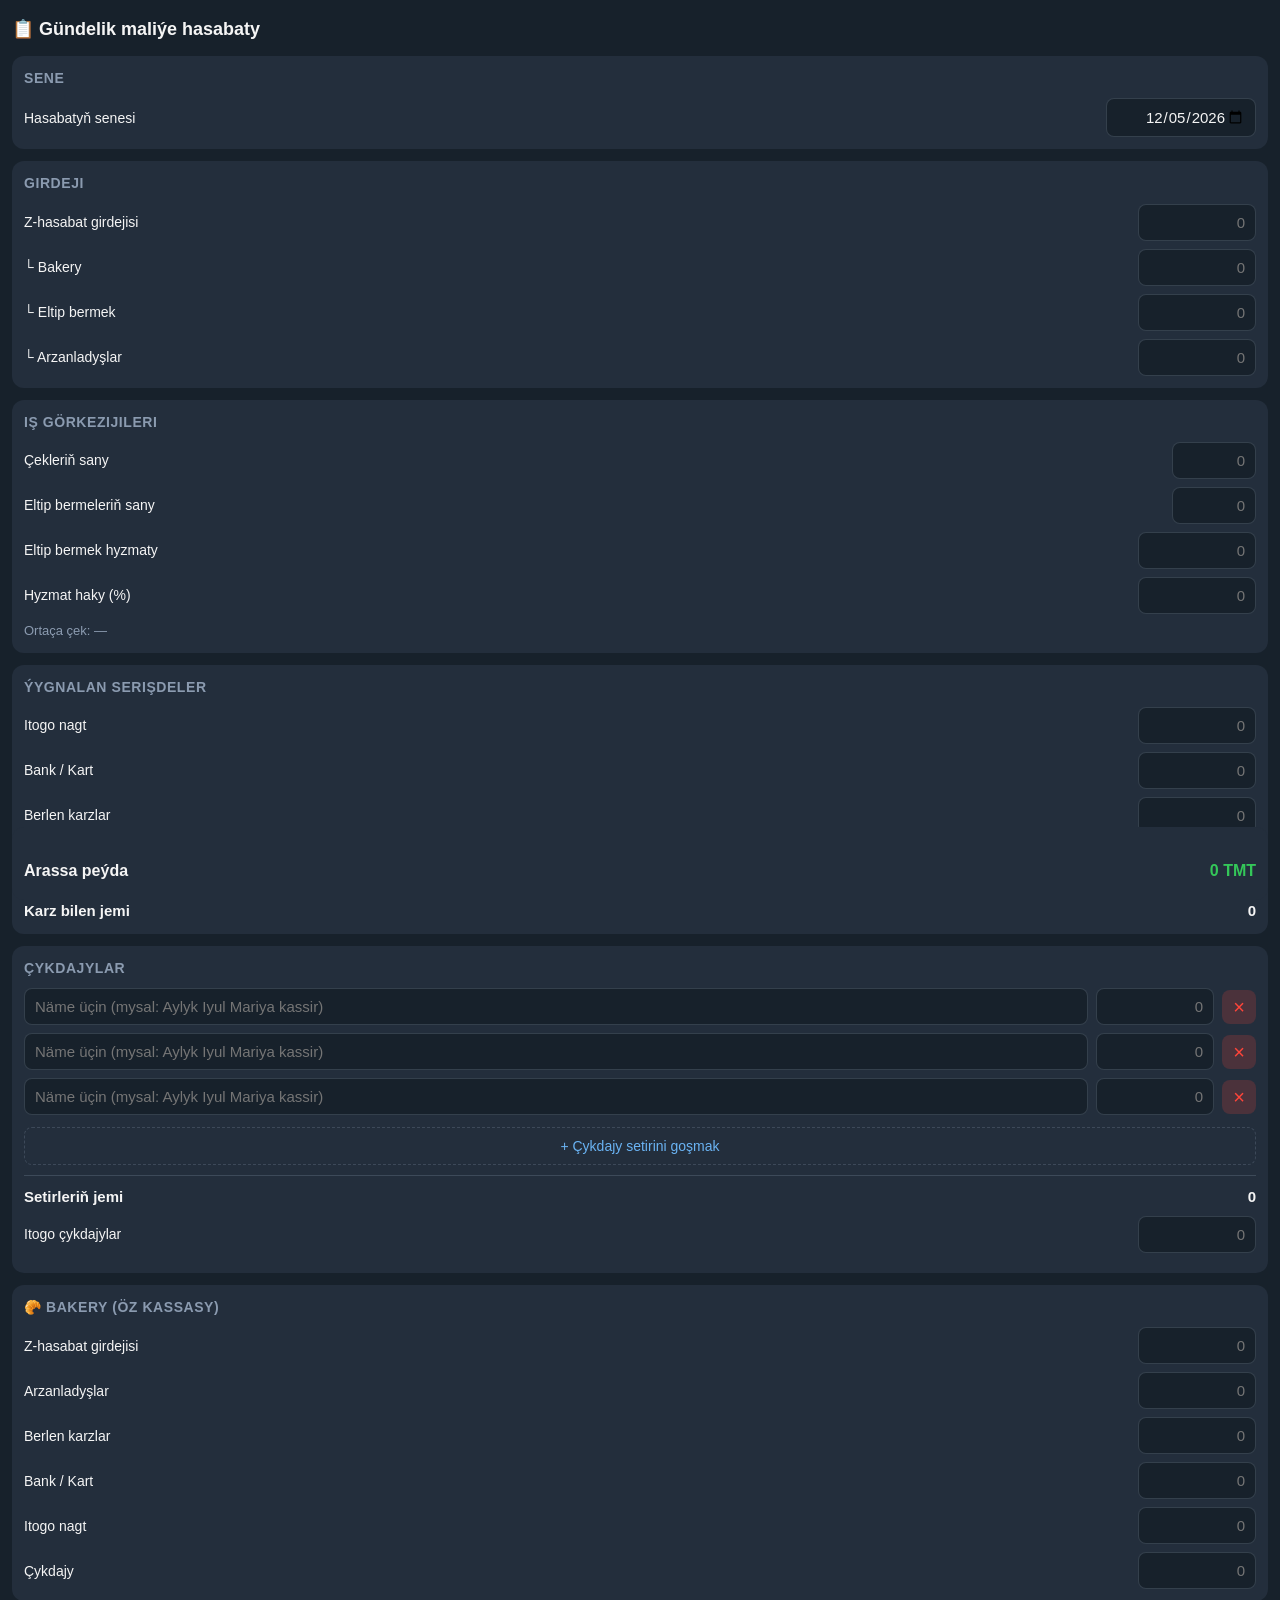
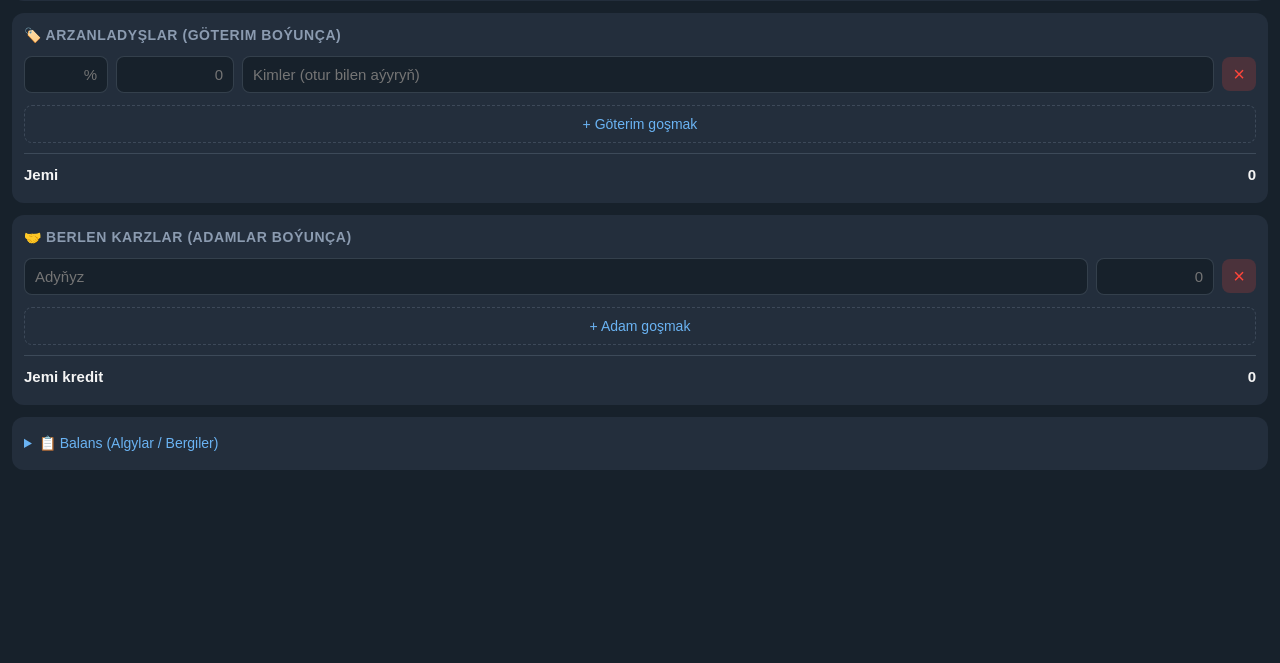
==== index.html @ 284e8ab1 "Restoranyň gündelik hasabat formasy" ====
<!DOCTYPE html>
<html lang="tk">
<head>
<meta charset="utf-8">
<meta name="viewport" content="width=device-width, initial-scale=1, maximum-scale=1, user-scalable=no">
<title>Gündelik hasabat</title>
<script src="https://telegram.org/js/telegram-web-app.js"></script>
<style>
  :root {
    --bg: var(--tg-theme-bg-color, #17212b);
    --card: var(--tg-theme-secondary-bg-color, #232e3c);
    --text: var(--tg-theme-text-color, #f5f5f5);
    --hint: var(--tg-theme-hint-color, #8b9bb0);
    --link: var(--tg-theme-link-color, #6ab3f3);
    --btn: var(--tg-theme-button-color, #3390ec);
    --btn-text: var(--tg-theme-button-text-color, #fff);
    --ok: #34c759;
    --warn: #ff9f0a;
    --bad: #ff453a;
    --line: color-mix(in srgb, var(--hint) 25%, transparent);
  }
  * { box-sizing: border-box; -webkit-tap-highlight-color: transparent; }
  body {
    margin: 0; padding: 12px 12px 96px;
    background: var(--bg); color: var(--text);
    font: 15px/1.45 -apple-system, "Segoe UI", Roboto, sans-serif;
  }
  h1 { font-size: 18px; margin: 4px 0 14px; }
  section { background: var(--card); border-radius: 12px; padding: 12px; margin-bottom: 12px; }
  section > h2 {
    font-size: 14px; margin: 0 0 10px; color: var(--hint);
    text-transform: uppercase; letter-spacing: .04em; font-weight: 600;
  }
  .row { display: flex; align-items: center; gap: 8px; margin-bottom: 8px; }
  .row:last-child { margin-bottom: 0; }
  label { flex: 1 1 auto; min-width: 0; font-size: 14px; }
  input {
    background: var(--bg); color: var(--text);
    border: 1px solid var(--line); border-radius: 8px;
    padding: 9px 10px; font-size: 15px; width: 100%;
    font-family: inherit;
  }
  input:focus { outline: none; border-color: var(--btn); }
  input.amount { flex: 0 0 118px; width: 118px; text-align: right; font-variant-numeric: tabular-nums; }
  input.count  { flex: 0 0 84px;  width: 84px;  text-align: right; }
  input.name   { flex: 1 1 auto; }
  .item { display: flex; gap: 8px; margin-bottom: 8px; align-items: center; }
  .del {
    flex: 0 0 34px; height: 34px; border: none; border-radius: 8px;
    background: color-mix(in srgb, var(--bad) 18%, transparent);
    color: var(--bad); font-size: 20px; line-height: 1; cursor: pointer;
  }
  .add {
    width: 100%; padding: 10px; margin-top: 4px;
    background: transparent; color: var(--link);
    border: 1px dashed var(--line); border-radius: 8px;
    font-size: 14px; font-family: inherit; cursor: pointer;
  }
  .total {
    display: flex; justify-content: space-between; align-items: center;
    margin-top: 10px; padding-top: 10px; border-top: 1px solid var(--line);
    font-weight: 600; font-variant-numeric: tabular-nums;
  }
  .note { font-size: 13px; color: var(--hint); margin-top: 6px; }
  .warn { color: var(--warn); }
  .bad  { color: var(--bad); }
  .ok   { color: var(--ok); }
  .grid2 { display: grid; grid-template-columns: 1fr 1fr; gap: 8px; }
  .summary { position: sticky; bottom: 0; }
  .summary .total { border-top: none; font-size: 16px; }
  details > summary { cursor: pointer; color: var(--link); font-size: 14px; padding: 4px 0; }
  .draftbar {
    display: flex; align-items: center; gap: 8px;
    background: color-mix(in srgb, var(--warn) 16%, transparent);
    border: 1px solid color-mix(in srgb, var(--warn) 40%, transparent);
    border-radius: 10px; padding: 9px 11px; margin-bottom: 12px; font-size: 13px;
  }
  .draftbar span { flex: 1 1 auto; }
  .draftbar button {
    flex: 0 0 auto; background: transparent; color: var(--link);
    border: 1px solid var(--line); border-radius: 7px;
    padding: 6px 10px; font-size: 13px; font-family: inherit; cursor: pointer;
  }
</style>
</head>
<body>

<h1>📋 Gündelik maliýe hasabaty</h1>

<div id="draftBar" style="display:none" class="draftbar">
  <span id="draftMsg"></span>
  <button type="button" id="draftClear">Täze başlamak</button>
</div>

<section>
  <h2>Sene</h2>
  <div class="row">
    <label for="date">Hasabatyň senesi</label>
    <input type="date" id="date" class="amount" style="width:150px;flex:0 0 150px">
  </div>
</section>

<section>
  <h2>Girdeji</h2>
  <div class="row"><label for="r">Z-hasabat girdejisi</label><input class="amount num" id="r" inputmode="decimal" placeholder="0"></div>
  <div class="row"><label for="bk">└ Bakery</label><input class="amount num" id="bk" inputmode="decimal" placeholder="0"></div>
  <div class="row"><label for="dl">└ Eltip bermek</label><input class="amount num" id="dl" inputmode="decimal" placeholder="0"></div>
  <div class="row"><label for="ds">└ Arzanladyşlar</label><input class="amount num" id="ds" inputmode="decimal" placeholder="0"></div>
</section>

<section>
  <h2>Iş görkezijileri</h2>
  <div class="row"><label for="rc">Çekleriň sany</label><input class="count num" id="rc" inputmode="numeric" placeholder="0"></div>
  <div class="row"><label for="dc">Eltip bermeleriň sany</label><input class="count num" id="dc" inputmode="numeric" placeholder="0"></div>
  <div class="row"><label for="df">Eltip bermek hyzmaty</label><input class="amount num" id="df" inputmode="decimal" placeholder="0"></div>
  <div class="row"><label for="sc">Hyzmat haky (%)</label><input class="amount num" id="sc" inputmode="decimal" placeholder="0"></div>
  <div class="note" id="avg">Ortaça çek: —</div>
</section>

<section>
  <h2>Ýygnalan serişdeler</h2>
  <div class="row"><label for="cash">Itogo nagt</label><input class="amount num" id="cash" inputmode="decimal" placeholder="0"></div>
  <div class="row"><label for="bn">Bank / Kart</label><input class="amount num" id="bn" inputmode="decimal" placeholder="0"></div>
  <div class="row"><label for="cr">Berlen karzlar</label><input class="amount num" id="cr" inputmode="decimal" placeholder="0"></div>
  <div class="row"><label for="ci">Gelen karz tölegi (+)</label><input class="amount num" id="ci" inputmode="decimal" placeholder="0"></div>
  <div class="total"><span>Karz bilen jemi</span><span id="cashTotal">0</span></div>
</section>

<section>
  <h2>Çykdajylar</h2>
  <div id="expenses"></div>
  <button class="add" type="button" id="addExpense">+ Çykdajy setirini goşmak</button>
  <div class="total"><span>Setirleriň jemi</span><span id="expSum">0</span></div>
  <div class="row" style="margin-top:8px"><label for="expTotal">Itogo çykdajylar</label><input class="amount num" id="expTotal" inputmode="decimal" placeholder="0"></div>
  <div class="note" id="expCheck"></div>
</section>

<section>
  <h2>🥐 Bakery (öz kassasy)</h2>
  <div class="row"><label for="b_r">Z-hasabat girdejisi</label><input class="amount num" id="b_r" inputmode="decimal" placeholder="0"></div>
  <div class="row"><label for="b_ds">Arzanladyşlar</label><input class="amount num" id="b_ds" inputmode="decimal" placeholder="0"></div>
  <div class="row"><label for="b_cr">Berlen karzlar</label><input class="amount num" id="b_cr" inputmode="decimal" placeholder="0"></div>
  <div class="row"><label for="b_bn">Bank / Kart</label><input class="amount num" id="b_bn" inputmode="decimal" placeholder="0"></div>
  <div class="row"><label for="b_cash">Itogo nagt</label><input class="amount num" id="b_cash" inputmode="decimal" placeholder="0"></div>
  <div class="row"><label for="b_exp">Çykdajy</label><input class="amount num" id="b_exp" inputmode="decimal" placeholder="0"></div>
</section>

<section>
  <h2>🏷️ Arzanladyşlar (göterim boýunça)</h2>
  <div id="tiers"></div>
  <button class="add" type="button" id="addTier">+ Göterim goşmak</button>
  <div class="total"><span>Jemi</span><span id="tierSum">0</span></div>
  <div class="note" id="tierCheck"></div>
</section>

<section>
  <h2>🤝 Berlen karzlar (adamlar boýunça)</h2>
  <div id="credits"></div>
  <button class="add" type="button" id="addCredit">+ Adam goşmak</button>
  <div class="total"><span>Jemi kredit</span><span id="credSum">0</span></div>
  <div class="note" id="credCheck"></div>
</section>

<section>
  <details>
    <summary>📋 Balans (Algylar / Bergiler)</summary>
    <div style="margin-top:10px">
      <div class="row"><label for="alg">Algylar (bize bergili)</label><input class="amount num" id="alg" inputmode="decimal" placeholder="0"></div>
      <div class="row"><label for="brg">Bergiler (biz bergili)</label><input class="amount num" id="brg" inputmode="decimal" placeholder="0"></div>
      <div class="row"><label for="bz">└ Bazar üpjünçileri</label><input class="amount num" id="bz" inputmode="decimal" placeholder="0"></div>
      <div class="row"><label for="fr">└ Firmalar</label><input class="amount num" id="fr" inputmode="decimal" placeholder="0"></div>
    </div>
  </details>
</section>

<section class="summary">
  <div class="total"><span>Arassa peýda</span><span id="profit">0 TMT</span></div>
  <div class="note" id="sizeNote"></div>
</section>

<script>
"use strict";
const tg = window.Telegram ? window.Telegram.WebApp : null;
if (tg) { tg.ready(); tg.expand(); }

const $ = id => document.getElementById(id);
const fmt = n => (Math.round(n * 100) / 100).toLocaleString("en-US");
const num = el => {
  // Accept "1,219", "1 219", "1219.5" — the accountant types all three.
  const v = parseFloat(String(el.value).replace(/[\s,]/g, ""));
  return isFinite(v) ? v : 0;
};

/* ---------- dynamic row builders ---------- */
function addRow(container, fields) {
  const div = document.createElement("div");
  div.className = "item";
  fields.forEach(f => {
    const i = document.createElement("input");
    i.className = f.cls;
    i.placeholder = f.ph;
    if (f.mode) i.inputMode = f.mode;
    i.addEventListener("input", recalc);
    div.appendChild(i);
  });
  const del = document.createElement("button");
  del.type = "button";
  del.className = "del";
  del.textContent = "×";
  del.setAttribute("aria-label", "Setiri pozmak");
  del.onclick = () => { div.remove(); recalc(); };
  div.appendChild(del);
  container.appendChild(div);
  return div;
}

const expenseFields = [
  { cls: "name",   ph: "Näme üçin (mysal: Aylyk Iyul Mariya kassir)" },
  { cls: "amount", ph: "0", mode: "decimal" },
];
const tierFields = [
  { cls: "count",  ph: "%", mode: "numeric" },
  { cls: "amount", ph: "0", mode: "decimal" },
  { cls: "name",   ph: "Kimler (otur bilen aýyryň)" },
];
const creditFields = [
  { cls: "name",   ph: "Adyňyz" },
  { cls: "amount", ph: "0", mode: "decimal" },
];

$("addExpense").onclick = () => addRow($("expenses"), expenseFields).querySelector("input").focus();
$("addTier").onclick    = () => addRow($("tiers"), tierFields).querySelector("input").focus();
$("addCredit").onclick  = () => addRow($("credits"), creditFields).querySelector("input").focus();

function readRows(container, map) {
  return Array.from(container.children).map(row => {
    const ins = row.querySelectorAll("input");
    return map(ins);
  }).filter(Boolean);
}
const getExpenses = () => readRows($("expenses"), i =>
  (i[0].value.trim() || num(i[1])) ? [i[0].value.trim(), num(i[1])] : null);
const getTiers = () => readRows($("tiers"), i =>
  (num(i[0]) || num(i[1])) ? [num(i[0]), num(i[1]), i[2].value.trim()] : null);
const getCredits = () => readRows($("credits"), i =>
  (i[0].value.trim() || num(i[1])) ? [i[0].value.trim(), num(i[1])] : null);

/* ---------- live totals and cross-checks ---------- */
function recalc() {
  const rev = num($("r")), expTotal = num($("expTotal"));
  const profit = rev - expTotal;
  $("profit").textContent = fmt(profit) + " TMT";
  $("profit").className = profit < 0 ? "bad" : "ok";

  const rc = num($("rc"));
  $("avg").textContent = rc > 0
    ? "Ortaça çek: " + fmt(rev / rc) + " TMT"
    : "Ortaça çek: —";

  $("cashTotal").textContent = fmt(num($("cash")) + num($("ci")));

  const expSum = getExpenses().reduce((s, e) => s + e[1], 0);
  $("expSum").textContent = fmt(expSum);
  const diff = expSum - expTotal;
  if (expTotal > 0 && Math.abs(diff) > 1) {
    $("expCheck").className = "note warn";
    $("expCheck").textContent = "⚠️ Setirler bilen jeminiň tapawudy: " + fmt(Math.abs(diff)) + " TMT";
  } else if (expTotal > 0) {
    $("expCheck").className = "note ok";
    $("expCheck").textContent = "✓ Setirler jemi bilen deň gelýär";
  } else { $("expCheck").textContent = ""; }

  const tierSum = getTiers().reduce((s, t) => s + t[1], 0);
  $("tierSum").textContent = fmt(tierSum);
  const ds = num($("ds"));
  $("tierCheck").className = "note " + (ds > 0 && Math.abs(tierSum - ds) > 1 ? "warn" : "ok");
  $("tierCheck").textContent = ds > 0
    ? (Math.abs(tierSum - ds) > 1
        ? "⚠️ Ýokardaky arzanladyş " + fmt(ds) + " TMT — tapawut " + fmt(Math.abs(tierSum - ds))
        : "✓ Arzanladyşlar deň gelýär")
    : "";

  const credSum = getCredits().reduce((s, c) => s + c[1], 0);
  $("credSum").textContent = fmt(credSum);
  const cr = num($("cr"));
  $("credCheck").className = "note " + (cr > 0 && Math.abs(credSum - cr) > 1 ? "warn" : "ok");
  $("credCheck").textContent = cr > 0
    ? (Math.abs(credSum - cr) > 1
        ? "⚠️ Ýokardaky karz " + fmt(cr) + " TMT — tapawut " + fmt(Math.abs(credSum - cr))
        : "✓ Karzlar deň gelýär")
    : "";

  updateButton();
  saveDraft();   // every recalculation is also a save point
}

/* ---------- payload ---------- */
function payload() {
  const p = { v: 1, d: $("date").value };
  [["r","r"],["bk","bk"],["dl","dl"],["ds","ds"],["df","df"],["sc","sc"],
   ["cash","cash"],["bn","bn"],["cr","cr"],["ci","ci"],
   ["alg","alg"],["brg","brg"],["bz","bz"],["fr","fr"],["expTotal","exp"]
  ].forEach(([id, key]) => { const v = num($(id)); if (v) p[key] = v; });
  ["rc","dc"].forEach(id => { const v = num($(id)); if (v) p[id] = v; });

  const b = {};
  [["b_r","r"],["b_ds","ds"],["b_cr","cr"],["b_bn","bn"],["b_cash","cash"],["b_exp","exp"]]
    .forEach(([id, key]) => { const v = num($(id)); if (v) b[key] = v; });
  if (Object.keys(b).length) p.b = b;

  const e = getExpenses(), t = getTiers(), c = getCredits();
  if (e.length) p.e = e;
  if (t.length) p.t = t;
  if (c.length) p.c = c;
  return p;
}

/* Telegram caps sendData at 4096 bytes — warn before it silently fails. */
function updateButton() {
  if (!tg) return;
  const json = JSON.stringify(payload());
  const bytes = new TextEncoder().encode(json).length;
  const tooBig = bytes > 4000;
  const noDate = !$("date").value;
  const noData = !num($("r")) && !num($("expTotal"));

  $("sizeNote").className = "note" + (tooBig ? " bad" : "");
  $("sizeNote").textContent = tooBig
    ? "⚠️ Hasabat gaty uzyn (" + bytes + "/4000 baýt). Käbir setirleri aýryň."
    : "";

  if (noDate)      tg.MainButton.setText("Senäni saýlaň");
  else if (noData) tg.MainButton.setText("Sanlary giriziň");
  else if (tooBig) tg.MainButton.setText("Gaty uzyn");
  else             tg.MainButton.setText("✅ Hasabaty ibermek");

  if (noDate || noData || tooBig) tg.MainButton.disable();
  else tg.MainButton.enable();
  tg.MainButton.show();
}

if (tg) {
  tg.MainButton.onClick(() => {
    const json = JSON.stringify(payload());
    if (new TextEncoder().encode(json).length > 4000) return;
    if (tg.HapticFeedback) tg.HapticFeedback.notificationOccurred("success");
    clearDraft();        // submitted — the draft has served its purpose
    tg.sendData(json);   // Telegram delivers this to the bot, then closes the app
  });
}

/* ---------- draft saving ----------
   Telegram tears the Mini App down when it's closed or backgrounded, so a
   half-typed report would be lost. Keep it in localStorage on this phone;
   nothing leaves the device until the form is actually submitted. */
const DRAFT_KEY = "hasap-draft-v1";
let saveTimer = null;

function saveDraft() {
  // Debounced: typing a 5-digit number shouldn't write five times.
  clearTimeout(saveTimer);
  saveTimer = setTimeout(() => {
    try {
      const p = payload();
      // An empty form writes nothing — and must never DELETE an existing draft.
      // If a restore ever fails, reopening the app would otherwise wipe the
      // saved report before the user could retry. Clearing is explicit only:
      // submitting, or tapping "Täze başlamak".
      if (Object.keys(p).length <= 2) return;
      p._at = Date.now();
      localStorage.setItem(DRAFT_KEY, JSON.stringify(p));
    } catch (e) { /* private mode / quota — drafts are a convenience, not a promise */ }
  }, 400);
}

function clearDraft() {
  try { localStorage.removeItem(DRAFT_KEY); } catch (e) {}
}

function fillRows(container, fields, rowsData) {
  container.innerHTML = "";
  rowsData.forEach(vals => {
    const row = addRow(container, fields);
    const inputs = row.querySelectorAll("input");
    vals.forEach((v, i) => { if (inputs[i]) inputs[i].value = v; });
  });
}

function restoreDraft() {
  let d;
  try {
    const stored = localStorage.getItem(DRAFT_KEY);
    if (!stored) return false;
    d = JSON.parse(stored);
  } catch (e) { return false; }
  if (!d || typeof d !== "object") return false;

  if (d.d) $("date").value = d.d;
  [["r","r"],["bk","bk"],["dl","dl"],["ds","ds"],["df","df"],["sc","sc"],
   ["cash","cash"],["bn","bn"],["cr","cr"],["ci","ci"],
   ["alg","alg"],["brg","brg"],["bz","bz"],["fr","fr"],["expTotal","exp"],
   ["rc","rc"],["dc","dc"]
  ].forEach(([id, key]) => { if (d[key] != null) $(id).value = d[key]; });

  if (d.b) {
    [["b_r","r"],["b_ds","ds"],["b_cr","cr"],["b_bn","bn"],["b_cash","cash"],["b_exp","exp"]]
      .forEach(([id, key]) => { if (d.b[key] != null) $(id).value = d.b[key]; });
  }

  if (d.e && d.e.length) fillRows($("expenses"), expenseFields, d.e);
  if (d.t && d.t.length) fillRows($("tiers"), tierFields, d.t);
  if (d.c && d.c.length) fillRows($("credits"), creditFields, d.c);

  // Tell them what was restored — a silently pre-filled form is alarming.
  const when = d._at ? new Date(d._at) : null;
  const stamp = when
    ? when.toLocaleDateString("en-GB").replace(/\//g, ".") + " " +
      when.toLocaleTimeString("en-GB", { hour: "2-digit", minute: "2-digit" })
    : "";
  $("draftMsg").textContent = "📝 Tamamlanmadyk hasabat dikeldildi" + (stamp ? " (" + stamp + ")" : "") + ".";
  $("draftBar").style.display = "flex";
  return true;
}

$("draftClear").onclick = () => {
  clearDraft();
  location.reload();
};

/* ---------- start ---------- */
document.querySelectorAll("input").forEach(i => i.addEventListener("input", recalc));
$("date").valueAsDate = new Date();

if (!restoreDraft()) {
  for (let i = 0; i < 3; i++) addRow($("expenses"), expenseFields);
  addRow($("tiers"), tierFields);
  addRow($("credits"), creditFields);
}
recalc();
</script>
</body>
</html>
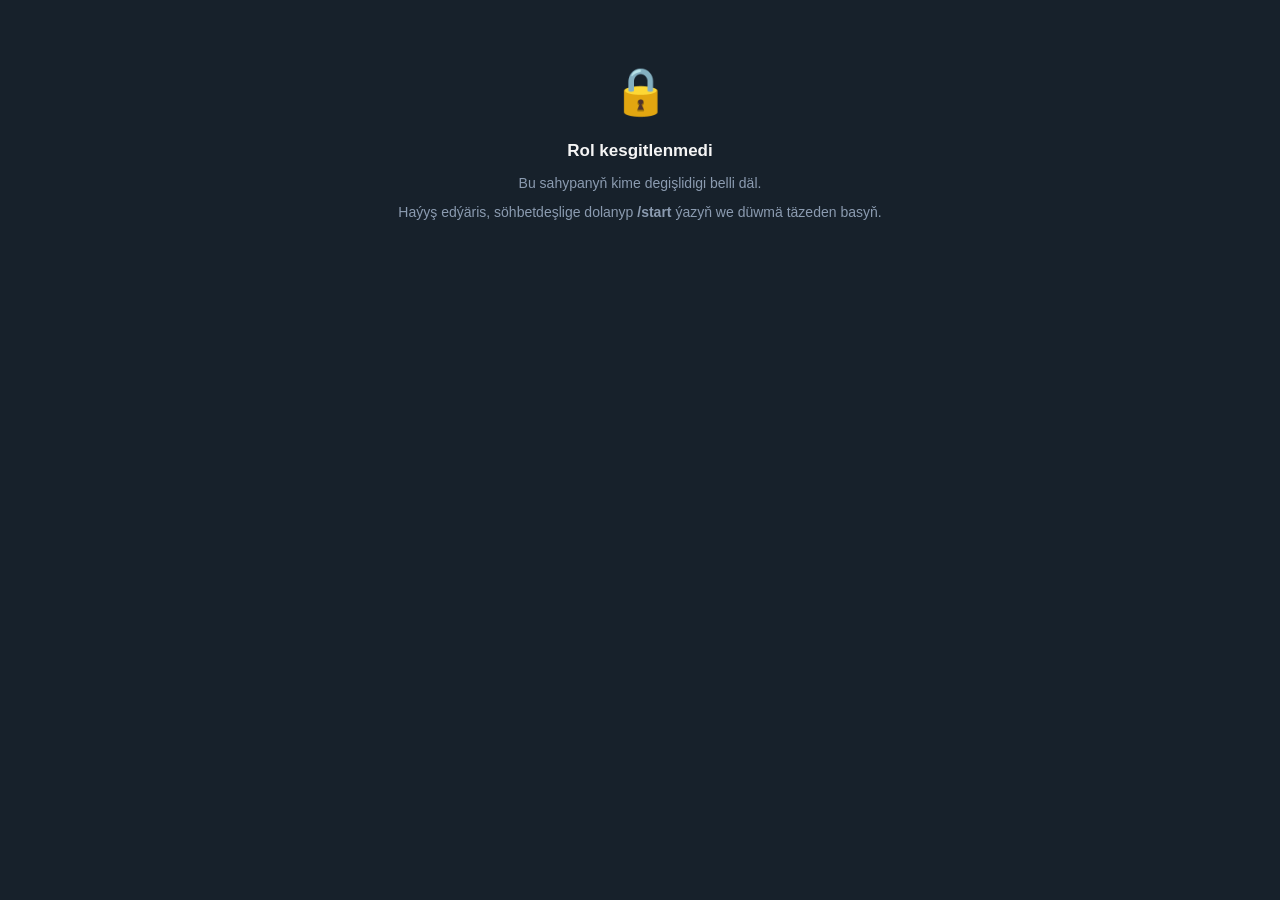
==== commit 56a6c6ee: "Formany täzelemek" ====
--- a/index.html
+++ b/index.html
@@ -3,7 +3,7 @@
 <head>
 <meta charset="utf-8">
 <meta name="viewport" content="width=device-width, initial-scale=1, maximum-scale=1, user-scalable=no">
-<title>Gündelik hasabat</title>
+<title>Hasap ulgamy</title>
 <script src="https://telegram.org/js/telegram-web-app.js"></script>
 <style>
   :root {
@@ -14,169 +14,273 @@
     --link: var(--tg-theme-link-color, #6ab3f3);
     --btn: var(--tg-theme-button-color, #3390ec);
     --btn-text: var(--tg-theme-button-text-color, #fff);
-    --ok: #34c759;
-    --warn: #ff9f0a;
-    --bad: #ff453a;
+    --ok: #34c759; --warn: #ff9f0a; --bad: #ff453a;
     --line: color-mix(in srgb, var(--hint) 25%, transparent);
   }
   * { box-sizing: border-box; -webkit-tap-highlight-color: transparent; }
   body {
-    margin: 0; padding: 12px 12px 96px;
+    margin: 0; padding: 14px 14px 96px;
     background: var(--bg); color: var(--text);
     font: 15px/1.45 -apple-system, "Segoe UI", Roboto, sans-serif;
   }
-  h1 { font-size: 18px; margin: 4px 0 14px; }
-  section { background: var(--card); border-radius: 12px; padding: 12px; margin-bottom: 12px; }
+  .head { display: flex; align-items: center; gap: 10px; margin-bottom: 16px; }
+  .head h1 { font-size: 18px; margin: 0; flex: 1 1 auto; }
+  .badge {
+    font-size: 12px; padding: 4px 10px; border-radius: 999px;
+    background: color-mix(in srgb, var(--btn) 20%, transparent);
+    color: var(--link); white-space: nowrap;
+  }
+  section { background: var(--card); border-radius: 14px; padding: 14px; margin-bottom: 12px; }
   section > h2 {
-    font-size: 14px; margin: 0 0 10px; color: var(--hint);
-    text-transform: uppercase; letter-spacing: .04em; font-weight: 600;
-  }
-  .row { display: flex; align-items: center; gap: 8px; margin-bottom: 8px; }
+    font-size: 13px; margin: 0 0 12px; color: var(--hint);
+    text-transform: uppercase; letter-spacing: .05em; font-weight: 600;
+  }
+  .row { display: flex; align-items: center; gap: 10px; margin-bottom: 9px; }
   .row:last-child { margin-bottom: 0; }
   label { flex: 1 1 auto; min-width: 0; font-size: 14px; }
-  input {
-    background: var(--bg); color: var(--text);
-    border: 1px solid var(--line); border-radius: 8px;
-    padding: 9px 10px; font-size: 15px; width: 100%;
-    font-family: inherit;
-  }
-  input:focus { outline: none; border-color: var(--btn); }
-  input.amount { flex: 0 0 118px; width: 118px; text-align: right; font-variant-numeric: tabular-nums; }
-  input.count  { flex: 0 0 84px;  width: 84px;  text-align: right; }
+  input, select {
+    background: var(--bg); color: var(--text); font-family: inherit;
+    border: 1px solid var(--line); border-radius: 9px;
+    padding: 10px; font-size: 15px; width: 100%;
+  }
+  input:focus, select:focus { outline: none; border-color: var(--btn); }
+  input.amount { flex: 0 0 120px; width: 120px; text-align: right; font-variant-numeric: tabular-nums; }
+  input.count  { flex: 0 0 86px;  width: 86px;  text-align: right; }
   input.name   { flex: 1 1 auto; }
+  input.date   { flex: 0 0 152px; width: 152px; }
   .item { display: flex; gap: 8px; margin-bottom: 8px; align-items: center; }
   .del {
-    flex: 0 0 34px; height: 34px; border: none; border-radius: 8px;
+    flex: 0 0 36px; height: 36px; border: none; border-radius: 9px;
     background: color-mix(in srgb, var(--bad) 18%, transparent);
     color: var(--bad); font-size: 20px; line-height: 1; cursor: pointer;
   }
   .add {
-    width: 100%; padding: 10px; margin-top: 4px;
+    width: 100%; padding: 11px; margin-top: 4px;
     background: transparent; color: var(--link);
-    border: 1px dashed var(--line); border-radius: 8px;
+    border: 1px dashed var(--line); border-radius: 9px;
     font-size: 14px; font-family: inherit; cursor: pointer;
   }
   .total {
     display: flex; justify-content: space-between; align-items: center;
-    margin-top: 10px; padding-top: 10px; border-top: 1px solid var(--line);
+    margin-top: 11px; padding-top: 11px; border-top: 1px solid var(--line);
     font-weight: 600; font-variant-numeric: tabular-nums;
   }
-  .note { font-size: 13px; color: var(--hint); margin-top: 6px; }
-  .warn { color: var(--warn); }
-  .bad  { color: var(--bad); }
-  .ok   { color: var(--ok); }
-  .grid2 { display: grid; grid-template-columns: 1fr 1fr; gap: 8px; }
-  .summary { position: sticky; bottom: 0; }
-  .summary .total { border-top: none; font-size: 16px; }
-  details > summary { cursor: pointer; color: var(--link); font-size: 14px; padding: 4px 0; }
+  .note { font-size: 13px; color: var(--hint); margin-top: 7px; }
+  .warn { color: var(--warn); } .bad { color: var(--bad); } .ok { color: var(--ok); }
+  .grid { display: grid; grid-template-columns: 1fr 1fr; gap: 9px; }
+  button.action {
+    width: 100%; padding: 13px; border: none; border-radius: 10px;
+    background: var(--btn); color: var(--btn-text);
+    font-size: 15px; font-weight: 600; font-family: inherit; cursor: pointer;
+  }
+  button.ghost {
+    background: transparent; color: var(--link); border: 1px solid var(--line);
+  }
+  button.danger { background: color-mix(in srgb, var(--bad) 22%, transparent); color: var(--bad); }
+  .tabs { display: flex; gap: 8px; margin-bottom: 14px; }
+  .tabs button {
+    flex: 1 1 0; padding: 10px 6px; border-radius: 10px; cursor: pointer;
+    border: 1px solid var(--line); background: transparent; color: var(--hint);
+    font-size: 13px; font-family: inherit; font-weight: 600;
+  }
+  .tabs button[aria-selected="true"] {
+    background: var(--btn); color: var(--btn-text); border-color: var(--btn);
+  }
   .draftbar {
-    display: flex; align-items: center; gap: 8px;
+    display: flex; align-items: center; gap: 9px;
     background: color-mix(in srgb, var(--warn) 16%, transparent);
     border: 1px solid color-mix(in srgb, var(--warn) 40%, transparent);
-    border-radius: 10px; padding: 9px 11px; margin-bottom: 12px; font-size: 13px;
+    border-radius: 11px; padding: 10px 12px; margin-bottom: 12px; font-size: 13px;
   }
   .draftbar span { flex: 1 1 auto; }
   .draftbar button {
     flex: 0 0 auto; background: transparent; color: var(--link);
-    border: 1px solid var(--line); border-radius: 7px;
-    padding: 6px 10px; font-size: 13px; font-family: inherit; cursor: pointer;
-  }
+    border: 1px solid var(--line); border-radius: 8px;
+    padding: 6px 11px; font-size: 13px; font-family: inherit; cursor: pointer;
+  }
+  details > summary { cursor: pointer; color: var(--link); font-size: 14px; padding: 5px 0; }
+  .blocked { text-align: center; padding: 44px 20px; }
+  .blocked .icon { font-size: 46px; margin-bottom: 14px; }
+  .blocked h2 { font-size: 17px; margin: 0 0 10px; text-transform: none; letter-spacing: 0; color: var(--text); }
+  .blocked p { color: var(--hint); font-size: 14px; margin: 0 0 8px; }
+  [hidden] { display: none !important; }
 </style>
 </head>
 <body>
 
-<h1>📋 Gündelik maliýe hasabaty</h1>
-
-<div id="draftBar" style="display:none" class="draftbar">
-  <span id="draftMsg"></span>
-  <button type="button" id="draftClear">Täze başlamak</button>
+<!-- ══ Shown when the role cannot be trusted. Never a panel by default. ══ -->
+<div id="v-blocked" class="blocked" hidden>
+  <div class="icon">🔒</div>
+  <h2 id="blockedTitle">Sahypa açyp bolmady</h2>
+  <p id="blockedMsg"></p>
+  <p>Haýyş edýäris, söhbetdeşlige dolanyp <b>/start</b> ýazyň we düwmä täzeden basyň.</p>
 </div>
 
-<section>
-  <h2>Sene</h2>
-  <div class="row">
-    <label for="date">Hasabatyň senesi</label>
-    <input type="date" id="date" class="amount" style="width:150px;flex:0 0 150px">
+<div id="app" hidden>
+  <div class="head">
+    <h1 id="title">Hasap ulgamy</h1>
+    <span class="badge" id="roleBadge"></span>
   </div>
-</section>
-
-<section>
-  <h2>Girdeji</h2>
-  <div class="row"><label for="r">Z-hasabat girdejisi</label><input class="amount num" id="r" inputmode="decimal" placeholder="0"></div>
-  <div class="row"><label for="bk">└ Bakery</label><input class="amount num" id="bk" inputmode="decimal" placeholder="0"></div>
-  <div class="row"><label for="dl">└ Eltip bermek</label><input class="amount num" id="dl" inputmode="decimal" placeholder="0"></div>
-  <div class="row"><label for="ds">└ Arzanladyşlar</label><input class="amount num" id="ds" inputmode="decimal" placeholder="0"></div>
-</section>
-
-<section>
-  <h2>Iş görkezijileri</h2>
-  <div class="row"><label for="rc">Çekleriň sany</label><input class="count num" id="rc" inputmode="numeric" placeholder="0"></div>
-  <div class="row"><label for="dc">Eltip bermeleriň sany</label><input class="count num" id="dc" inputmode="numeric" placeholder="0"></div>
-  <div class="row"><label for="df">Eltip bermek hyzmaty</label><input class="amount num" id="df" inputmode="decimal" placeholder="0"></div>
-  <div class="row"><label for="sc">Hyzmat haky (%)</label><input class="amount num" id="sc" inputmode="decimal" placeholder="0"></div>
-  <div class="note" id="avg">Ortaça çek: —</div>
-</section>
-
-<section>
-  <h2>Ýygnalan serişdeler</h2>
-  <div class="row"><label for="cash">Itogo nagt</label><input class="amount num" id="cash" inputmode="decimal" placeholder="0"></div>
-  <div class="row"><label for="bn">Bank / Kart</label><input class="amount num" id="bn" inputmode="decimal" placeholder="0"></div>
-  <div class="row"><label for="cr">Berlen karzlar</label><input class="amount num" id="cr" inputmode="decimal" placeholder="0"></div>
-  <div class="row"><label for="ci">Gelen karz tölegi (+)</label><input class="amount num" id="ci" inputmode="decimal" placeholder="0"></div>
-  <div class="total"><span>Karz bilen jemi</span><span id="cashTotal">0</span></div>
-</section>
-
-<section>
-  <h2>Çykdajylar</h2>
-  <div id="expenses"></div>
-  <button class="add" type="button" id="addExpense">+ Çykdajy setirini goşmak</button>
-  <div class="total"><span>Setirleriň jemi</span><span id="expSum">0</span></div>
-  <div class="row" style="margin-top:8px"><label for="expTotal">Itogo çykdajylar</label><input class="amount num" id="expTotal" inputmode="decimal" placeholder="0"></div>
-  <div class="note" id="expCheck"></div>
-</section>
-
-<section>
-  <h2>🥐 Bakery (öz kassasy)</h2>
-  <div class="row"><label for="b_r">Z-hasabat girdejisi</label><input class="amount num" id="b_r" inputmode="decimal" placeholder="0"></div>
-  <div class="row"><label for="b_ds">Arzanladyşlar</label><input class="amount num" id="b_ds" inputmode="decimal" placeholder="0"></div>
-  <div class="row"><label for="b_cr">Berlen karzlar</label><input class="amount num" id="b_cr" inputmode="decimal" placeholder="0"></div>
-  <div class="row"><label for="b_bn">Bank / Kart</label><input class="amount num" id="b_bn" inputmode="decimal" placeholder="0"></div>
-  <div class="row"><label for="b_cash">Itogo nagt</label><input class="amount num" id="b_cash" inputmode="decimal" placeholder="0"></div>
-  <div class="row"><label for="b_exp">Çykdajy</label><input class="amount num" id="b_exp" inputmode="decimal" placeholder="0"></div>
-</section>
-
-<section>
-  <h2>🏷️ Arzanladyşlar (göterim boýunça)</h2>
-  <div id="tiers"></div>
-  <button class="add" type="button" id="addTier">+ Göterim goşmak</button>
-  <div class="total"><span>Jemi</span><span id="tierSum">0</span></div>
-  <div class="note" id="tierCheck"></div>
-</section>
-
-<section>
-  <h2>🤝 Berlen karzlar (adamlar boýunça)</h2>
-  <div id="credits"></div>
-  <button class="add" type="button" id="addCredit">+ Adam goşmak</button>
-  <div class="total"><span>Jemi kredit</span><span id="credSum">0</span></div>
-  <div class="note" id="credCheck"></div>
-</section>
-
-<section>
-  <details>
-    <summary>📋 Balans (Algylar / Bergiler)</summary>
-    <div style="margin-top:10px">
-      <div class="row"><label for="alg">Algylar (bize bergili)</label><input class="amount num" id="alg" inputmode="decimal" placeholder="0"></div>
-      <div class="row"><label for="brg">Bergiler (biz bergili)</label><input class="amount num" id="brg" inputmode="decimal" placeholder="0"></div>
-      <div class="row"><label for="bz">└ Bazar üpjünçileri</label><input class="amount num" id="bz" inputmode="decimal" placeholder="0"></div>
-      <div class="row"><label for="fr">└ Firmalar</label><input class="amount num" id="fr" inputmode="decimal" placeholder="0"></div>
+
+  <!-- Admin only: switch between panels -->
+  <div class="tabs" id="tabs" hidden>
+    <button type="button" data-tab="admin" aria-selected="true">🛠️ Dolandyryş</button>
+    <button type="button" data-tab="owner" aria-selected="false">📊 Hasabatlar</button>
+    <button type="button" data-tab="form" aria-selected="false">📝 Hasabat girizmek</button>
+  </div>
+
+  <!-- ══════════════ OWNER: request reports ══════════════ -->
+  <div id="v-owner" hidden>
+    <section>
+      <h2>Hasabatlar</h2>
+      <div class="row"><label for="o_date">Sene boýunça</label><input type="date" id="o_date" class="date"></div>
+      <button class="action" type="button" id="o_showDate">📊 Şol günüň hasabaty</button>
+      <div class="note">Hasabat söhbetdeşlige iberiler.</div>
+    </section>
+
+    <section>
+      <h2>Dinamika</h2>
+      <div class="grid">
+        <button class="action ghost" type="button" data-days="7">7 gün</button>
+        <button class="action ghost" type="button" data-days="14">14 gün</button>
+        <button class="action ghost" type="button" data-days="30">30 gün</button>
+        <button class="action ghost" type="button" data-days="90">90 gün</button>
+      </div>
+      <div class="note">Saýlanan döwür üçin grafik iberiler.</div>
+    </section>
+
+    <section>
+      <h2>Çalt görnüş</h2>
+      <button class="action" type="button" id="o_today">📊 Iň soňky hasabat</button>
+    </section>
+  </div>
+
+  <!-- ══════════════ ADMIN: change things ══════════════ -->
+  <div id="v-admin" hidden>
+    <section>
+      <h2>Ulanyjynyň roluny üýtgetmek</h2>
+      <div class="row"><label for="a_uid">Ulanyjy ID</label><input class="amount" id="a_uid" inputmode="numeric" placeholder="123456789"></div>
+      <div class="row"><label for="a_role">Rol</label>
+        <select id="a_role" style="flex:0 0 152px;width:152px">
+          <option value="owner">👑 Restoranyň eýesi</option>
+          <option value="accountant">📝 Hasapçy</option>
+          <option value="admin">🛠️ Administrator</option>
+          <option value="unauthorized">🔒 Rugsatsyz</option>
+        </select>
+      </div>
+      <button class="action" type="button" id="a_grant">Roly bermek</button>
+      <div class="note">ID belgini <b>/ulanyjylar</b> sanawyndan alyp bilersiňiz.</div>
+    </section>
+
+    <section>
+      <h2>Hasabatyň sanlaryny düzetmek</h2>
+      <div class="row"><label for="a_date">Sene</label><input type="date" id="a_date" class="date"></div>
+      <div class="row"><label for="a_rev">Girdeji</label><input class="amount" id="a_rev" inputmode="decimal" placeholder="0"></div>
+      <div class="row"><label for="a_exp">Çykdajy</label><input class="amount" id="a_exp" inputmode="decimal" placeholder="0"></div>
+      <div class="row"><label for="a_prof">Arassa peýda</label><input class="amount" id="a_prof" inputmode="decimal" placeholder="awtomatik"></div>
+      <div class="total"><span>Hasaplanan peýda</span><span id="a_calc">0</span></div>
+      <button class="action" type="button" id="a_edit" style="margin-top:11px">Düzedişi ýatda saklamak</button>
+    </section>
+
+    <section>
+      <h2>Hasabaty pozmak</h2>
+      <div class="row"><label for="a_delDate">Sene</label><input type="date" id="a_delDate" class="date"></div>
+      <button class="action danger" type="button" id="a_del">🗑️ Pozmak</button>
+      <div class="note bad" id="a_delNote" hidden>Ýene bir gezek basyň — pozmak yzyna gaýtarylmaýar.</div>
+    </section>
+  </div>
+
+  <!-- ══════════════ ACCOUNTANT: the entry form ══════════════ -->
+  <div id="v-form" hidden>
+    <div id="draftBar" class="draftbar" hidden>
+      <span id="draftMsg"></span>
+      <button type="button" id="draftClear">Täze başlamak</button>
     </div>
-  </details>
-</section>
-
-<section class="summary">
-  <div class="total"><span>Arassa peýda</span><span id="profit">0 TMT</span></div>
-  <div class="note" id="sizeNote"></div>
-</section>
+
+    <section>
+      <h2>Sene</h2>
+      <div class="row"><label for="date">Hasabatyň senesi</label><input type="date" id="date" class="date"></div>
+    </section>
+
+    <section>
+      <h2>Girdeji</h2>
+      <div class="row"><label for="r">Z-hasabat girdejisi</label><input class="amount num" id="r" inputmode="decimal" placeholder="0"></div>
+      <div class="row"><label for="bk">└ Bakery</label><input class="amount num" id="bk" inputmode="decimal" placeholder="0"></div>
+      <div class="row"><label for="dl">└ Eltip bermek</label><input class="amount num" id="dl" inputmode="decimal" placeholder="0"></div>
+      <div class="row"><label for="ds">└ Arzanladyşlar</label><input class="amount num" id="ds" inputmode="decimal" placeholder="0"></div>
+    </section>
+
+    <section>
+      <h2>Iş görkezijileri</h2>
+      <div class="row"><label for="rc">Çekleriň sany</label><input class="count num" id="rc" inputmode="numeric" placeholder="0"></div>
+      <div class="row"><label for="dc">Eltip bermeleriň sany</label><input class="count num" id="dc" inputmode="numeric" placeholder="0"></div>
+      <div class="row"><label for="df">Eltip bermek hyzmaty</label><input class="amount num" id="df" inputmode="decimal" placeholder="0"></div>
+      <div class="row"><label for="sc">Hyzmat haky (%)</label><input class="amount num" id="sc" inputmode="decimal" placeholder="0"></div>
+      <div class="note" id="avg">Ortaça çek: —</div>
+    </section>
+
+    <section>
+      <h2>Ýygnalan serişdeler</h2>
+      <div class="row"><label for="cash">Itogo nagt</label><input class="amount num" id="cash" inputmode="decimal" placeholder="0"></div>
+      <div class="row"><label for="bn">Bank / Kart</label><input class="amount num" id="bn" inputmode="decimal" placeholder="0"></div>
+      <div class="row"><label for="cr">Berlen karzlar</label><input class="amount num" id="cr" inputmode="decimal" placeholder="0"></div>
+      <div class="row"><label for="ci">Gelen karz tölegi (+)</label><input class="amount num" id="ci" inputmode="decimal" placeholder="0"></div>
+      <div class="total"><span>Karz bilen jemi</span><span id="cashTotal">0</span></div>
+    </section>
+
+    <section>
+      <h2>Çykdajylar</h2>
+      <div id="expenses"></div>
+      <button class="add" type="button" id="addExpense">+ Çykdajy setirini goşmak</button>
+      <div class="total"><span>Setirleriň jemi</span><span id="expSum">0</span></div>
+      <div class="row" style="margin-top:9px"><label for="expTotal">Itogo çykdajylar</label><input class="amount num" id="expTotal" inputmode="decimal" placeholder="0"></div>
+      <div class="note" id="expCheck"></div>
+    </section>
+
+    <section>
+      <h2>🥐 Bakery (öz kassasy)</h2>
+      <div class="row"><label for="b_r">Z-hasabat girdejisi</label><input class="amount num" id="b_r" inputmode="decimal" placeholder="0"></div>
+      <div class="row"><label for="b_ds">Arzanladyşlar</label><input class="amount num" id="b_ds" inputmode="decimal" placeholder="0"></div>
+      <div class="row"><label for="b_cr">Berlen karzlar</label><input class="amount num" id="b_cr" inputmode="decimal" placeholder="0"></div>
+      <div class="row"><label for="b_bn">Bank / Kart</label><input class="amount num" id="b_bn" inputmode="decimal" placeholder="0"></div>
+      <div class="row"><label for="b_cash">Itogo nagt</label><input class="amount num" id="b_cash" inputmode="decimal" placeholder="0"></div>
+      <div class="row"><label for="b_exp">Çykdajy</label><input class="amount num" id="b_exp" inputmode="decimal" placeholder="0"></div>
+    </section>
+
+    <section>
+      <h2>🏷️ Arzanladyşlar (göterim boýunça)</h2>
+      <div id="tiers"></div>
+      <button class="add" type="button" id="addTier">+ Göterim goşmak</button>
+      <div class="total"><span>Jemi</span><span id="tierSum">0</span></div>
+      <div class="note" id="tierCheck"></div>
+    </section>
+
+    <section>
+      <h2>🤝 Berlen karzlar (adamlar boýunça)</h2>
+      <div id="credits"></div>
+      <button class="add" type="button" id="addCredit">+ Adam goşmak</button>
+      <div class="total"><span>Jemi kredit</span><span id="credSum">0</span></div>
+      <div class="note" id="credCheck"></div>
+    </section>
+
+    <section>
+      <details>
+        <summary>📋 Balans (Algylar / Bergiler)</summary>
+        <div style="margin-top:11px">
+          <div class="row"><label for="alg">Algylar (bize bergili)</label><input class="amount num" id="alg" inputmode="decimal" placeholder="0"></div>
+          <div class="row"><label for="brg">Bergiler (biz bergili)</label><input class="amount num" id="brg" inputmode="decimal" placeholder="0"></div>
+          <div class="row"><label for="bz">└ Bazar üpjünçileri</label><input class="amount num" id="bz" inputmode="decimal" placeholder="0"></div>
+          <div class="row"><label for="fr">└ Firmalar</label><input class="amount num" id="fr" inputmode="decimal" placeholder="0"></div>
+        </div>
+      </details>
+    </section>
+
+    <section>
+      <div class="total"><span>Arassa peýda</span><span id="profit">0 TMT</span></div>
+      <div class="note" id="sizeNote"></div>
+    </section>
+  </div>
+</div>
 
 <script>
 "use strict";
@@ -191,7 +295,178 @@
   return isFinite(v) ? v : 0;
 };
 
-/* ---------- dynamic row builders ---------- */
+/* ══════════════════ ROLE ROUTING ══════════════════
+   The bot builds this URL per role and embeds the Telegram id it was built
+   for. We render a panel ONLY when the role is known AND the person who
+   opened it is the person the link was made for. Anything else shows the
+   locked screen — a wrong panel must never appear, so there is no default. */
+const VALID_ROLES = ["owner", "accountant", "admin"];
+const ROLE_LABEL = { owner: "👑 Restoranyň eýesi", accountant: "📝 Hasapçy", admin: "🛠️ Administrator" };
+const ROLE_TITLE = { owner: "Restoranyň hasabatlary", accountant: "Gündelik hasabat", admin: "Dolandyryş paneli" };
+
+function routeParams() {
+  // Fragment, not query: it never reaches the web server, so the role and id
+  // stay between Telegram and the page.
+  const raw = location.hash.startsWith("#") ? location.hash.slice(1) : location.hash;
+  const p = new URLSearchParams(raw);
+  return { role: p.get("r"), uid: p.get("u") };
+}
+
+/* Pure decision, so every scenario can be tested without Telegram present.
+   role/uid come from the bot-built link; tgUser is who actually opened it. */
+function decideRoute(role, uid, tgUser) {
+  if (!role || !VALID_ROLES.includes(role)) {
+    return { ok: false, title: "Rol kesgitlenmedi",
+             msg: "Bu sahypanyň kime degişlidigi belli däl." };
+  }
+  // Every link the bot builds carries the id it was built for. If one is
+  // present, the opener must be POSITIVELY confirmed as that person.
+  if (uid) {
+    // Identity unreadable (opened outside Telegram, or Telegram withheld it):
+    // unverifiable must mean refused, never trusted. Rendering the requested
+    // panel here would be exactly the "wrong page" case.
+    if (!tgUser) {
+      return { ok: false, title: "Şahsyýetiňizi barlap bolmady",
+               msg: "Bu sahypany diňe Telegram arkaly, botdaky düwmeden açyp bolýar." };
+    }
+    // A link built for someone else — forwarded, or an old keyboard after a
+    // role change. Refuse rather than show another role's panel.
+    if (uid !== tgUser) {
+      return { ok: false, title: "Bu sahypa siziň üçin däl",
+               msg: "Bu salgy başga ulanyjy üçin döredilipdir." };
+    }
+  }
+  return { ok: true, role: role };
+}
+
+function decideView() {
+  const { role, uid } = routeParams();
+  const tgUser = (tg && tg.initDataUnsafe && tg.initDataUnsafe.user)
+    ? String(tg.initDataUnsafe.user.id) : null;
+  return decideRoute(role, uid, tgUser);
+}
+
+let ROLE = null;
+
+function showBlocked(title, msg) {
+  $("blockedTitle").textContent = title;
+  $("blockedMsg").textContent = msg;
+  $("v-blocked").hidden = false;
+  $("app").hidden = true;
+  // Defence in depth: don't merely hide the wrapper — tear every panel down and
+  // forget the role, so no leftover state can surface the wrong page later.
+  ROLE = null;
+  currentPanel = null;
+  ["owner", "admin", "form"].forEach(v => { $("v-" + v).hidden = true; });
+  $("tabs").hidden = true;
+  $("roleBadge").textContent = "";
+  $("title").textContent = "Hasap ulgamy";
+  if (tg && tg.MainButton) tg.MainButton.hide();
+}
+
+function showPanel(name) {
+  // Exactly one panel visible, always.
+  ["owner", "admin", "form"].forEach(v => { $("v-" + v).hidden = (v !== name); });
+  Array.from(document.querySelectorAll("#tabs button")).forEach(b =>
+    b.setAttribute("aria-selected", String(b.dataset.tab === name)));
+  currentPanel = name;
+  updateButton();
+}
+
+let currentPanel = null;
+
+function boot() {
+  const d = decideView();
+  if (!d.ok) { showBlocked(d.title, d.msg); return; }
+
+  ROLE = d.role;
+  $("app").hidden = false;
+  $("v-blocked").hidden = true;
+  $("roleBadge").textContent = ROLE_LABEL[ROLE];
+  $("title").textContent = ROLE_TITLE[ROLE];
+
+  if (ROLE === "admin") {
+    $("tabs").hidden = false;          // only an admin may switch panels
+    showPanel("admin");
+  } else if (ROLE === "owner") {
+    showPanel("owner");                // never the entry form
+  } else {
+    showPanel("form");                 // accountant: entry form only
+    initForm();
+  }
+}
+
+Array.from(document.querySelectorAll("#tabs button")).forEach(b => {
+  b.onclick = () => {
+    if (ROLE !== "admin") return;      // belt and braces: tabs exist only for admin
+    showPanel(b.dataset.tab);
+    if (b.dataset.tab === "form") initForm();
+  };
+});
+
+/* ══════════════════ sending ══════════════════ */
+function send(obj) {
+  if (!tg) return;
+  const json = JSON.stringify(obj);
+  if (new TextEncoder().encode(json).length > 4000) return false;
+  if (tg.HapticFeedback) tg.HapticFeedback.notificationOccurred("success");
+  tg.sendData(json);
+  return true;
+}
+
+/* ══════════════════ OWNER panel ══════════════════ */
+$("o_showDate").onclick = () => {
+  const d = $("o_date").value;
+  if (!d) { if (tg) tg.showAlert("Haýyş edýäris, senäni saýlaň."); return; }
+  send({ a: "view", k: "date", d: d });
+};
+$("o_today").onclick = () => send({ a: "view", k: "today" });
+Array.from(document.querySelectorAll("[data-days]")).forEach(b => {
+  b.onclick = () => send({ a: "view", k: "chart", n: parseInt(b.dataset.days, 10) });
+});
+
+/* ══════════════════ ADMIN panel ══════════════════ */
+function adminCalc() {
+  const p = $("a_prof").value.trim() !== ""
+    ? num($("a_prof")) : num($("a_rev")) - num($("a_exp"));
+  $("a_calc").textContent = fmt(p);
+}
+["a_rev", "a_exp", "a_prof"].forEach(id => $(id).addEventListener("input", adminCalc));
+
+$("a_grant").onclick = () => {
+  const uid = parseInt(String($("a_uid").value).replace(/\D/g, ""), 10);
+  if (!uid) { if (tg) tg.showAlert("Haýyş edýäris, dogry ulanyjy ID giriziň."); return; }
+  send({ a: "grant", id: uid, role: $("a_role").value });
+};
+
+$("a_edit").onclick = () => {
+  const d = $("a_date").value;
+  if (!d) { if (tg) tg.showAlert("Haýyş edýäris, senäni saýlaň."); return; }
+  const body = { a: "edit", d: d, r: num($("a_rev")), e: num($("a_exp")) };
+  if ($("a_prof").value.trim() !== "") body.p = num($("a_prof"));
+  send(body);
+};
+
+// Delete asks twice — it cannot be undone.
+let delArmed = false;
+$("a_del").onclick = () => {
+  const d = $("a_delDate").value;
+  if (!d) { if (tg) tg.showAlert("Haýyş edýäris, senäni saýlaň."); return; }
+  if (!delArmed) {
+    delArmed = true;
+    $("a_delNote").hidden = false;
+    $("a_del").textContent = "🗑️ Hakykatdan-da pozmak";
+    setTimeout(() => {
+      delArmed = false;
+      $("a_delNote").hidden = true;
+      $("a_del").textContent = "🗑️ Pozmak";
+    }, 5000);
+    return;
+  }
+  send({ a: "del", d: d });
+};
+
+/* ══════════════════ ACCOUNTANT form ══════════════════ */
 function addRow(container, fields) {
   const div = document.createElement("div");
   div.className = "item";
@@ -204,9 +479,7 @@
     div.appendChild(i);
   });
   const del = document.createElement("button");
-  del.type = "button";
-  del.className = "del";
-  del.textContent = "×";
+  del.type = "button"; del.className = "del"; del.textContent = "×";
   del.setAttribute("aria-label", "Setiri pozmak");
   del.onclick = () => { div.remove(); recalc(); };
   div.appendChild(del);
@@ -224,7 +497,7 @@
   { cls: "name",   ph: "Kimler (otur bilen aýyryň)" },
 ];
 const creditFields = [
-  { cls: "name",   ph: "Adyňyz" },
+  { cls: "name",   ph: "Ady" },
   { cls: "amount", ph: "0", mode: "decimal" },
 ];
 
@@ -233,10 +506,7 @@
 $("addCredit").onclick  = () => addRow($("credits"), creditFields).querySelector("input").focus();
 
 function readRows(container, map) {
-  return Array.from(container.children).map(row => {
-    const ins = row.querySelectorAll("input");
-    return map(ins);
-  }).filter(Boolean);
+  return Array.from(container.children).map(row => map(row.querySelectorAll("input"))).filter(Boolean);
 }
 const getExpenses = () => readRows($("expenses"), i =>
   (i[0].value.trim() || num(i[1])) ? [i[0].value.trim(), num(i[1])] : null);
@@ -245,7 +515,6 @@
 const getCredits = () => readRows($("credits"), i =>
   (i[0].value.trim() || num(i[1])) ? [i[0].value.trim(), num(i[1])] : null);
 
-/* ---------- live totals and cross-checks ---------- */
 function recalc() {
   const rev = num($("r")), expTotal = num($("expTotal"));
   const profit = rev - expTotal;
@@ -253,10 +522,7 @@
   $("profit").className = profit < 0 ? "bad" : "ok";
 
   const rc = num($("rc"));
-  $("avg").textContent = rc > 0
-    ? "Ortaça çek: " + fmt(rev / rc) + " TMT"
-    : "Ortaça çek: —";
-
+  $("avg").textContent = rc > 0 ? "Ortaça çek: " + fmt(rev / rc) + " TMT" : "Ortaça çek: —";
   $("cashTotal").textContent = fmt(num($("cash")) + num($("ci")));
 
   const expSum = getExpenses().reduce((s, e) => s + e[1], 0);
@@ -277,8 +543,7 @@
   $("tierCheck").textContent = ds > 0
     ? (Math.abs(tierSum - ds) > 1
         ? "⚠️ Ýokardaky arzanladyş " + fmt(ds) + " TMT — tapawut " + fmt(Math.abs(tierSum - ds))
-        : "✓ Arzanladyşlar deň gelýär")
-    : "";
+        : "✓ Arzanladyşlar deň gelýär") : "";
 
   const credSum = getCredits().reduce((s, c) => s + c[1], 0);
   $("credSum").textContent = fmt(credSum);
@@ -287,16 +552,14 @@
   $("credCheck").textContent = cr > 0
     ? (Math.abs(credSum - cr) > 1
         ? "⚠️ Ýokardaky karz " + fmt(cr) + " TMT — tapawut " + fmt(Math.abs(credSum - cr))
-        : "✓ Karzlar deň gelýär")
-    : "";
+        : "✓ Karzlar deň gelýär") : "";
 
   updateButton();
-  saveDraft();   // every recalculation is also a save point
-}
-
-/* ---------- payload ---------- */
+  saveDraft();
+}
+
 function payload() {
-  const p = { v: 1, d: $("date").value };
+  const p = { a: "report", v: 1, d: $("date").value };
   [["r","r"],["bk","bk"],["dl","dl"],["ds","ds"],["df","df"],["sc","sc"],
    ["cash","cash"],["bn","bn"],["cr","cr"],["ci","ci"],
    ["alg","alg"],["brg","brg"],["bz","bz"],["fr","fr"],["expTotal","exp"]
@@ -317,7 +580,9 @@
 
 /* Telegram caps sendData at 4096 bytes — warn before it silently fails. */
 function updateButton() {
-  if (!tg) return;
+  if (!tg || !tg.MainButton) return;
+  if (currentPanel !== "form") { tg.MainButton.hide(); return; }
+
   const json = JSON.stringify(payload());
   const bytes = new TextEncoder().encode(json).length;
   const tooBig = bytes > 4000;
@@ -326,62 +591,56 @@
 
   $("sizeNote").className = "note" + (tooBig ? " bad" : "");
   $("sizeNote").textContent = tooBig
-    ? "⚠️ Hasabat gaty uzyn (" + bytes + "/4000 baýt). Käbir setirleri aýryň."
-    : "";
+    ? "⚠️ Hasabat gaty uzyn (" + bytes + "/4000 baýt). Käbir setirleri aýryň." : "";
 
   if (noDate)      tg.MainButton.setText("Senäni saýlaň");
   else if (noData) tg.MainButton.setText("Sanlary giriziň");
   else if (tooBig) tg.MainButton.setText("Gaty uzyn");
   else             tg.MainButton.setText("✅ Hasabaty ibermek");
 
-  if (noDate || noData || tooBig) tg.MainButton.disable();
-  else tg.MainButton.enable();
+  if (noDate || noData || tooBig) tg.MainButton.disable(); else tg.MainButton.enable();
   tg.MainButton.show();
 }
 
-if (tg) {
+if (tg && tg.MainButton) {
   tg.MainButton.onClick(() => {
+    if (currentPanel !== "form") return;
     const json = JSON.stringify(payload());
     if (new TextEncoder().encode(json).length > 4000) return;
     if (tg.HapticFeedback) tg.HapticFeedback.notificationOccurred("success");
-    clearDraft();        // submitted — the draft has served its purpose
-    tg.sendData(json);   // Telegram delivers this to the bot, then closes the app
+    clearDraft();
+    tg.sendData(json);
   });
 }
 
-/* ---------- draft saving ----------
-   Telegram tears the Mini App down when it's closed or backgrounded, so a
-   half-typed report would be lost. Keep it in localStorage on this phone;
-   nothing leaves the device until the form is actually submitted. */
+/* ══════════════════ draft saving ══════════════════
+   Telegram tears the Mini App down when it is closed, so a half-typed report
+   would be lost. Kept on this phone only; nothing leaves the device until the
+   form is actually submitted. */
 const DRAFT_KEY = "hasap-draft-v1";
 let saveTimer = null;
 
 function saveDraft() {
-  // Debounced: typing a 5-digit number shouldn't write five times.
   clearTimeout(saveTimer);
   saveTimer = setTimeout(() => {
     try {
       const p = payload();
       // An empty form writes nothing — and must never DELETE an existing draft.
-      // If a restore ever fails, reopening the app would otherwise wipe the
-      // saved report before the user could retry. Clearing is explicit only:
-      // submitting, or tapping "Täze başlamak".
-      if (Object.keys(p).length <= 2) return;
+      // If a restore ever fails, reopening would otherwise wipe the saved report
+      // before the user could retry. Clearing is explicit: submit, or "Täze başlamak".
+      if (Object.keys(p).length <= 3) return;
       p._at = Date.now();
       localStorage.setItem(DRAFT_KEY, JSON.stringify(p));
     } catch (e) { /* private mode / quota — drafts are a convenience, not a promise */ }
   }, 400);
 }
 
-function clearDraft() {
-  try { localStorage.removeItem(DRAFT_KEY); } catch (e) {}
-}
+function clearDraft() { try { localStorage.removeItem(DRAFT_KEY); } catch (e) {} }
 
 function fillRows(container, fields, rowsData) {
   container.innerHTML = "";
   rowsData.forEach(vals => {
-    const row = addRow(container, fields);
-    const inputs = row.querySelectorAll("input");
+    const inputs = addRow(container, fields).querySelectorAll("input");
     vals.forEach((v, i) => { if (inputs[i]) inputs[i].value = v; });
   });
 }
@@ -406,37 +665,40 @@
     [["b_r","r"],["b_ds","ds"],["b_cr","cr"],["b_bn","bn"],["b_cash","cash"],["b_exp","exp"]]
       .forEach(([id, key]) => { if (d.b[key] != null) $(id).value = d.b[key]; });
   }
-
   if (d.e && d.e.length) fillRows($("expenses"), expenseFields, d.e);
   if (d.t && d.t.length) fillRows($("tiers"), tierFields, d.t);
   if (d.c && d.c.length) fillRows($("credits"), creditFields, d.c);
 
-  // Tell them what was restored — a silently pre-filled form is alarming.
   const when = d._at ? new Date(d._at) : null;
   const stamp = when
     ? when.toLocaleDateString("en-GB").replace(/\//g, ".") + " " +
-      when.toLocaleTimeString("en-GB", { hour: "2-digit", minute: "2-digit" })
-    : "";
+      when.toLocaleTimeString("en-GB", { hour: "2-digit", minute: "2-digit" }) : "";
   $("draftMsg").textContent = "📝 Tamamlanmadyk hasabat dikeldildi" + (stamp ? " (" + stamp + ")" : "") + ".";
-  $("draftBar").style.display = "flex";
+  $("draftBar").hidden = false;
   return true;
 }
 
-$("draftClear").onclick = () => {
-  clearDraft();
-  location.reload();
-};
-
-/* ---------- start ---------- */
-document.querySelectorAll("input").forEach(i => i.addEventListener("input", recalc));
-$("date").valueAsDate = new Date();
-
-if (!restoreDraft()) {
-  for (let i = 0; i < 3; i++) addRow($("expenses"), expenseFields);
-  addRow($("tiers"), tierFields);
-  addRow($("credits"), creditFields);
-}
-recalc();
+$("draftClear").onclick = () => { clearDraft(); location.reload(); };
+
+let formReady = false;
+function initForm() {
+  if (formReady) return;
+  formReady = true;
+  $("v-form").querySelectorAll("input").forEach(i => i.addEventListener("input", recalc));
+  $("date").valueAsDate = new Date();
+  if (!restoreDraft()) {
+    for (let i = 0; i < 3; i++) addRow($("expenses"), expenseFields);
+    addRow($("tiers"), tierFields);
+    addRow($("credits"), creditFields);
+  }
+  recalc();
+}
+
+/* ══════════════════ go ══════════════════ */
+const today = new Date().toISOString().slice(0, 10);
+["o_date", "a_date", "a_delDate"].forEach(id => { $(id).value = today; });
+adminCalc();
+boot();
 </script>
 </body>
 </html>
